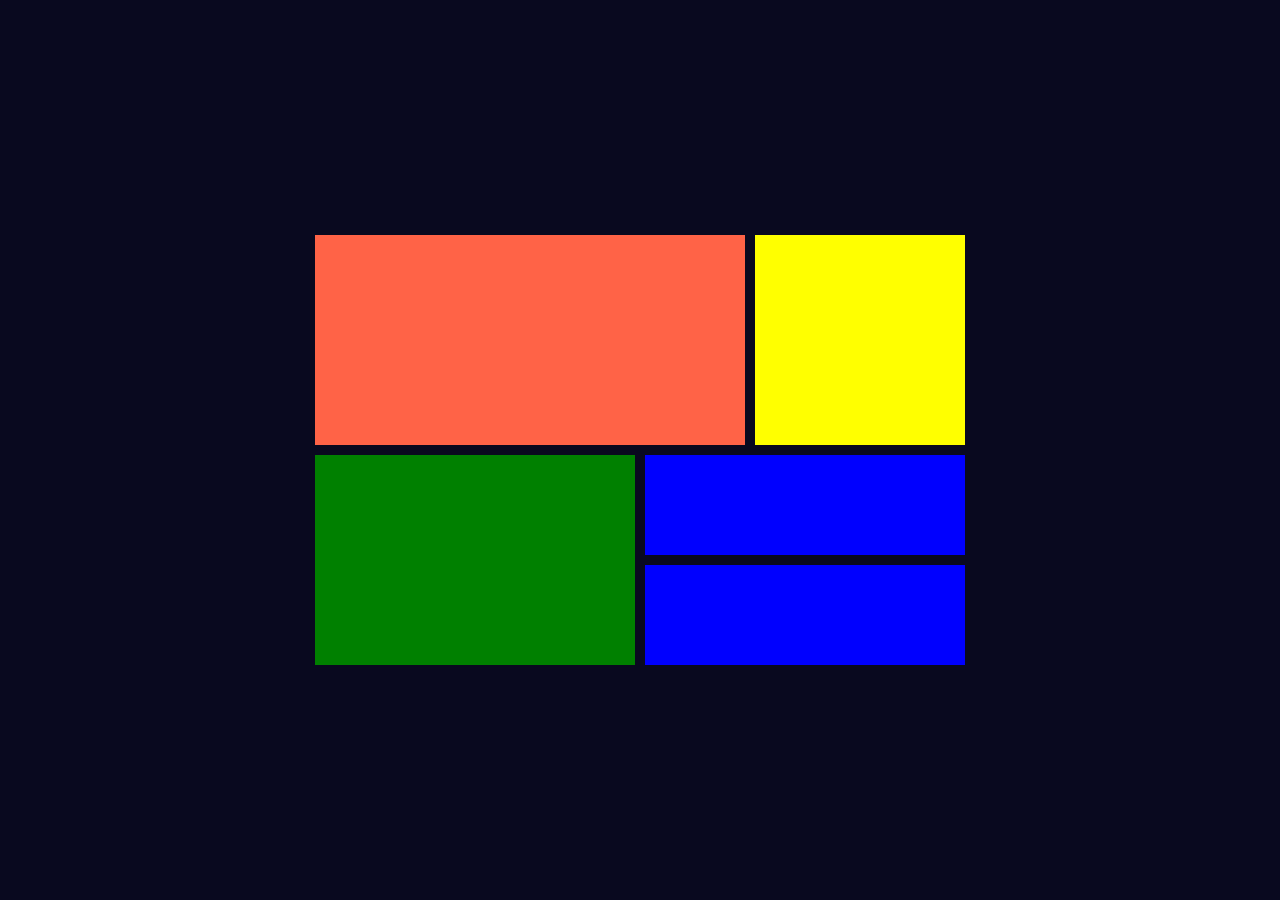
==== Grid task.html @ 9d3b5168 "Add files via upload" ====
<!DOCTYPE html>
<html lang="en">
  <head>
    <meta charset="UTF-8" />
    <meta http-equiv="X-UA-Compatible" content="IE=edge" />
    <meta name="viewport" content="width=device-width, initial-scale=1.0" />
    <title>GRID TASK</title>
    <link rel="stylesheet" href="Grid style.css" />
  </head>
  <body>
    <main>
      <div class="box1"></div>
      <div class="box2"></div>
      <div class="box3"></div>
      <div class="box4"></div>
      <div class="box5"></div>
    </main>
  </body>
</html>
---- Grid style.css ----
/* CSS RESET */
* {
  margin: 0px;
  padding: 0px;
  box-sizing: border-box;
}
body {
  background-color: rgb(9, 9, 31);
  display: flex;
  place-items: center;
  height: 100vh;
}
main {
  display: grid;
  gap: 10px;
  grid-template-areas:
    "a a a a b b"
    "a a a a b b"
    "c c c d d d"
    "c c c e e e";
  margin: auto;
  grid-auto-columns: 100px;
  grid-auto-rows: 100px;
}
.box1 {
  background-color: tomato;
  grid-area: a;
  grid-row-start: 1;
  grid-row-end: 3;
}
.box2 {
  background-color: yellow;
  grid-area: b;
  grid-row-start: 1;
  grid-row-end: 3;
}
.box3 {
  background-color: green;
  grid-area: c;
  grid-row-start: 3;
  grid-row-end: 5;
}
.box4 {
  background-color: blue;
  grid-area: d;
  grid-row-start: 3;
  grid-row-end: 4;
}
.box5 {
  background-color: blue;
  grid-area: e;
  grid-row-start: 4;
  grid-row-end: 5;
}
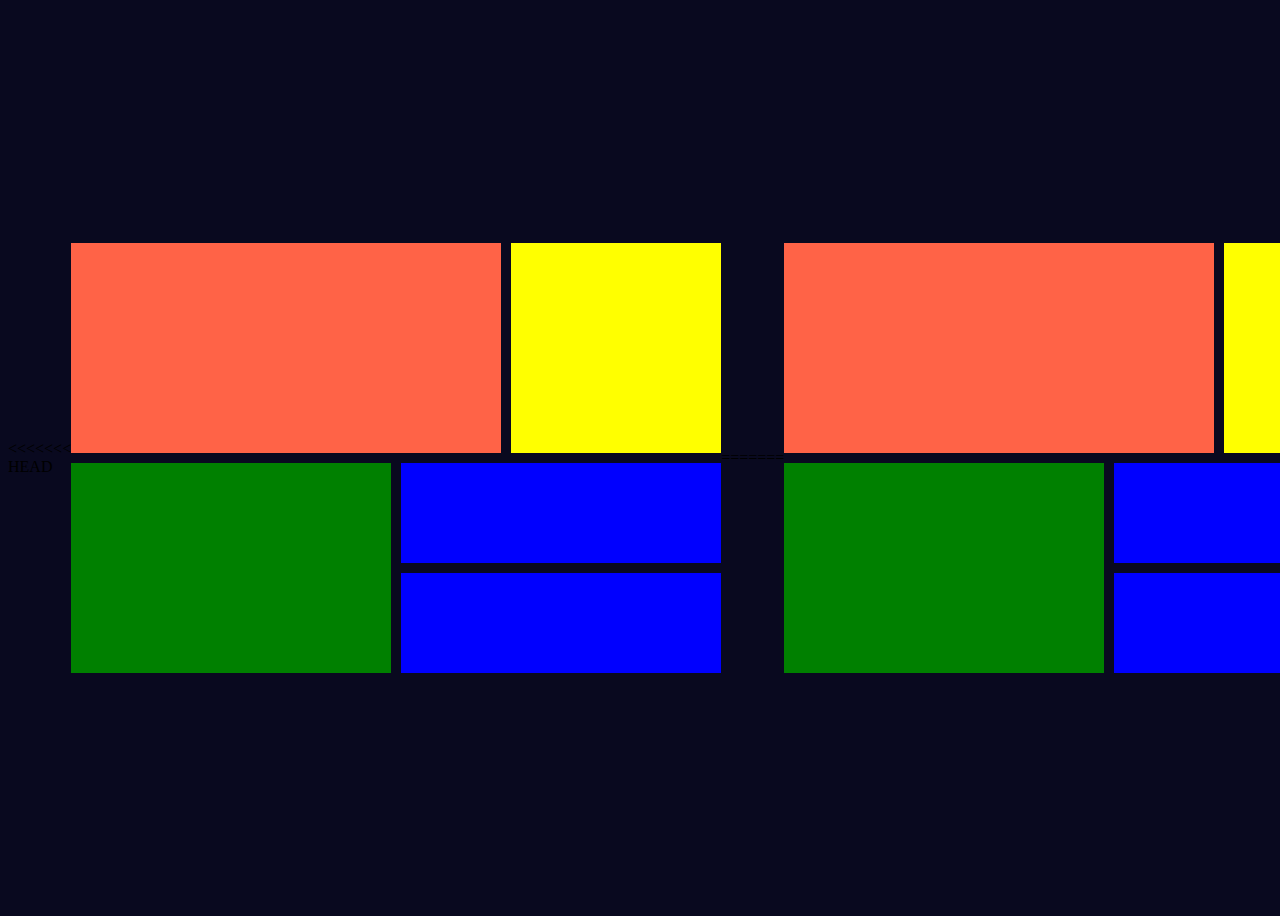
==== commit 75215c1a: "Merge branch 'main' of https://github.com/kachithe1st/Flex-Grid-task" ====
--- a/Grid task.html
+++ b/Grid task.html
@@ -1,19 +1,41 @@
-<!DOCTYPE html>
-<html lang="en">
-  <head>
-    <meta charset="UTF-8" />
-    <meta http-equiv="X-UA-Compatible" content="IE=edge" />
-    <meta name="viewport" content="width=device-width, initial-scale=1.0" />
-    <title>GRID TASK</title>
-    <link rel="stylesheet" href="Grid style.css" />
-  </head>
-  <body>
-    <main>
-      <div class="box1"></div>
-      <div class="box2"></div>
-      <div class="box3"></div>
-      <div class="box4"></div>
-      <div class="box5"></div>
-    </main>
-  </body>
-</html>
+<<<<<<< HEAD
+<!DOCTYPE html>
+<html lang="en">
+  <head>
+    <meta charset="UTF-8" />
+    <meta http-equiv="X-UA-Compatible" content="IE=edge" />
+    <meta name="viewport" content="width=device-width, initial-scale=1.0" />
+    <title>GRID TASK</title>
+    <link rel="stylesheet" href="Grid style.css" />
+  </head>
+  <body>
+    <main>
+      <div class="box1"></div>
+      <div class="box2"></div>
+      <div class="box3"></div>
+      <div class="box4"></div>
+      <div class="box5"></div>
+    </main>
+  </body>
+</html>
+=======
+<!DOCTYPE html>
+<html lang="en">
+  <head>
+    <meta charset="UTF-8" />
+    <meta http-equiv="X-UA-Compatible" content="IE=edge" />
+    <meta name="viewport" content="width=device-width, initial-scale=1.0" />
+    <title>GRID TASK</title>
+    <link rel="stylesheet" href="Grid style.css" />
+  </head>
+  <body>
+    <main>
+      <div class="box1"></div>
+      <div class="box2"></div>
+      <div class="box3"></div>
+      <div class="box4"></div>
+      <div class="box5"></div>
+    </main>
+  </body>
+</html>
+>>>>>>> 9d3b51689feb02a7964524aeba1f555226103dd6
--- a/Grid style.css
+++ b/Grid style.css
@@ -1,54 +1,111 @@
-/* CSS RESET */
-* {
-  margin: 0px;
-  padding: 0px;
-  box-sizing: border-box;
-}
-body {
-  background-color: rgb(9, 9, 31);
-  display: flex;
-  place-items: center;
-  height: 100vh;
-}
-main {
-  display: grid;
-  gap: 10px;
-  grid-template-areas:
-    "a a a a b b"
-    "a a a a b b"
-    "c c c d d d"
-    "c c c e e e";
-  margin: auto;
-  grid-auto-columns: 100px;
-  grid-auto-rows: 100px;
-}
-.box1 {
-  background-color: tomato;
-  grid-area: a;
-  grid-row-start: 1;
-  grid-row-end: 3;
-}
-.box2 {
-  background-color: yellow;
-  grid-area: b;
-  grid-row-start: 1;
-  grid-row-end: 3;
-}
-.box3 {
-  background-color: green;
-  grid-area: c;
-  grid-row-start: 3;
-  grid-row-end: 5;
-}
-.box4 {
-  background-color: blue;
-  grid-area: d;
-  grid-row-start: 3;
-  grid-row-end: 4;
-}
-.box5 {
-  background-color: blue;
-  grid-area: e;
-  grid-row-start: 4;
-  grid-row-end: 5;
-}
+<<<<<<< HEAD
+/* CSS RESET */
+* {
+  margin: 0px;
+  padding: 0px;
+  box-sizing: border-box;
+}
+body {
+  background-color: rgb(9, 9, 31);
+  display: flex;
+  place-items: center;
+  height: 100vh;
+}
+main {
+  display: grid;
+  gap: 10px;
+  grid-template-areas:
+    "a a a a b b"
+    "a a a a b b"
+    "c c c d d d"
+    "c c c e e e";
+  margin: auto;
+  grid-auto-columns: 100px;
+  grid-auto-rows: 100px;
+}
+.box1 {
+  background-color: tomato;
+  grid-area: a;
+  grid-row-start: 1;
+  grid-row-end: 3;
+}
+.box2 {
+  background-color: yellow;
+  grid-area: b;
+  grid-row-start: 1;
+  grid-row-end: 3;
+}
+.box3 {
+  background-color: green;
+  grid-area: c;
+  grid-row-start: 3;
+  grid-row-end: 5;
+}
+.box4 {
+  background-color: blue;
+  grid-area: d;
+  grid-row-start: 3;
+  grid-row-end: 4;
+}
+.box5 {
+  background-color: blue;
+  grid-area: e;
+  grid-row-start: 4;
+  grid-row-end: 5;
+}
+=======
+/* CSS RESET */
+* {
+  margin: 0px;
+  padding: 0px;
+  box-sizing: border-box;
+}
+body {
+  background-color: rgb(9, 9, 31);
+  display: flex;
+  place-items: center;
+  height: 100vh;
+}
+main {
+  display: grid;
+  gap: 10px;
+  grid-template-areas:
+    "a a a a b b"
+    "a a a a b b"
+    "c c c d d d"
+    "c c c e e e";
+  margin: auto;
+  grid-auto-columns: 100px;
+  grid-auto-rows: 100px;
+}
+.box1 {
+  background-color: tomato;
+  grid-area: a;
+  grid-row-start: 1;
+  grid-row-end: 3;
+}
+.box2 {
+  background-color: yellow;
+  grid-area: b;
+  grid-row-start: 1;
+  grid-row-end: 3;
+}
+.box3 {
+  background-color: green;
+  grid-area: c;
+  grid-row-start: 3;
+  grid-row-end: 5;
+}
+.box4 {
+  background-color: blue;
+  grid-area: d;
+  grid-row-start: 3;
+  grid-row-end: 4;
+}
+.box5 {
+  background-color: blue;
+  grid-area: e;
+  grid-row-start: 4;
+  grid-row-end: 5;
+}
+>>>>>>> 9d3b51689feb02a7964524aeba1f555226103dd6
--- a/Grid style.css
+++ b/Grid style.css
@@ -1,54 +1,111 @@
-/* CSS RESET */
-* {
-  margin: 0px;
-  padding: 0px;
-  box-sizing: border-box;
-}
-body {
-  background-color: rgb(9, 9, 31);
-  display: flex;
-  place-items: center;
-  height: 100vh;
-}
-main {
-  display: grid;
-  gap: 10px;
-  grid-template-areas:
-    "a a a a b b"
-    "a a a a b b"
-    "c c c d d d"
-    "c c c e e e";
-  margin: auto;
-  grid-auto-columns: 100px;
-  grid-auto-rows: 100px;
-}
-.box1 {
-  background-color: tomato;
-  grid-area: a;
-  grid-row-start: 1;
-  grid-row-end: 3;
-}
-.box2 {
-  background-color: yellow;
-  grid-area: b;
-  grid-row-start: 1;
-  grid-row-end: 3;
-}
-.box3 {
-  background-color: green;
-  grid-area: c;
-  grid-row-start: 3;
-  grid-row-end: 5;
-}
-.box4 {
-  background-color: blue;
-  grid-area: d;
-  grid-row-start: 3;
-  grid-row-end: 4;
-}
-.box5 {
-  background-color: blue;
-  grid-area: e;
-  grid-row-start: 4;
-  grid-row-end: 5;
-}
+<<<<<<< HEAD
+/* CSS RESET */
+* {
+  margin: 0px;
+  padding: 0px;
+  box-sizing: border-box;
+}
+body {
+  background-color: rgb(9, 9, 31);
+  display: flex;
+  place-items: center;
+  height: 100vh;
+}
+main {
+  display: grid;
+  gap: 10px;
+  grid-template-areas:
+    "a a a a b b"
+    "a a a a b b"
+    "c c c d d d"
+    "c c c e e e";
+  margin: auto;
+  grid-auto-columns: 100px;
+  grid-auto-rows: 100px;
+}
+.box1 {
+  background-color: tomato;
+  grid-area: a;
+  grid-row-start: 1;
+  grid-row-end: 3;
+}
+.box2 {
+  background-color: yellow;
+  grid-area: b;
+  grid-row-start: 1;
+  grid-row-end: 3;
+}
+.box3 {
+  background-color: green;
+  grid-area: c;
+  grid-row-start: 3;
+  grid-row-end: 5;
+}
+.box4 {
+  background-color: blue;
+  grid-area: d;
+  grid-row-start: 3;
+  grid-row-end: 4;
+}
+.box5 {
+  background-color: blue;
+  grid-area: e;
+  grid-row-start: 4;
+  grid-row-end: 5;
+}
+=======
+/* CSS RESET */
+* {
+  margin: 0px;
+  padding: 0px;
+  box-sizing: border-box;
+}
+body {
+  background-color: rgb(9, 9, 31);
+  display: flex;
+  place-items: center;
+  height: 100vh;
+}
+main {
+  display: grid;
+  gap: 10px;
+  grid-template-areas:
+    "a a a a b b"
+    "a a a a b b"
+    "c c c d d d"
+    "c c c e e e";
+  margin: auto;
+  grid-auto-columns: 100px;
+  grid-auto-rows: 100px;
+}
+.box1 {
+  background-color: tomato;
+  grid-area: a;
+  grid-row-start: 1;
+  grid-row-end: 3;
+}
+.box2 {
+  background-color: yellow;
+  grid-area: b;
+  grid-row-start: 1;
+  grid-row-end: 3;
+}
+.box3 {
+  background-color: green;
+  grid-area: c;
+  grid-row-start: 3;
+  grid-row-end: 5;
+}
+.box4 {
+  background-color: blue;
+  grid-area: d;
+  grid-row-start: 3;
+  grid-row-end: 4;
+}
+.box5 {
+  background-color: blue;
+  grid-area: e;
+  grid-row-start: 4;
+  grid-row-end: 5;
+}
+>>>>>>> 9d3b51689feb02a7964524aeba1f555226103dd6
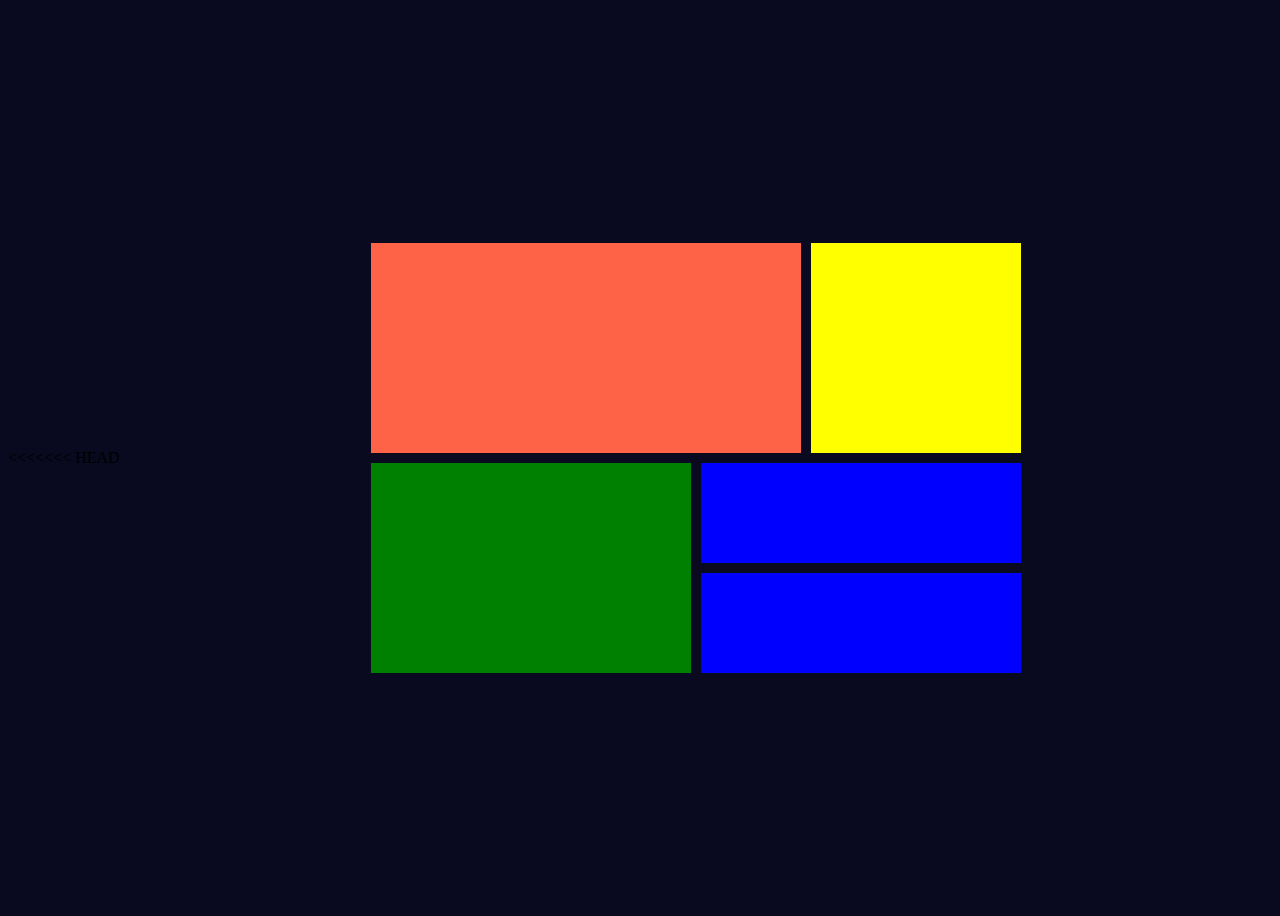
==== commit 63093d17: "Update Grid task.html" ====
--- a/Grid task.html
+++ b/Grid task.html
@@ -18,24 +18,4 @@
     </main>
   </body>
 </html>
-=======
-<!DOCTYPE html>
-<html lang="en">
-  <head>
-    <meta charset="UTF-8" />
-    <meta http-equiv="X-UA-Compatible" content="IE=edge" />
-    <meta name="viewport" content="width=device-width, initial-scale=1.0" />
-    <title>GRID TASK</title>
-    <link rel="stylesheet" href="Grid style.css" />
-  </head>
-  <body>
-    <main>
-      <div class="box1"></div>
-      <div class="box2"></div>
-      <div class="box3"></div>
-      <div class="box4"></div>
-      <div class="box5"></div>
-    </main>
-  </body>
-</html>
->>>>>>> 9d3b51689feb02a7964524aeba1f555226103dd6
+
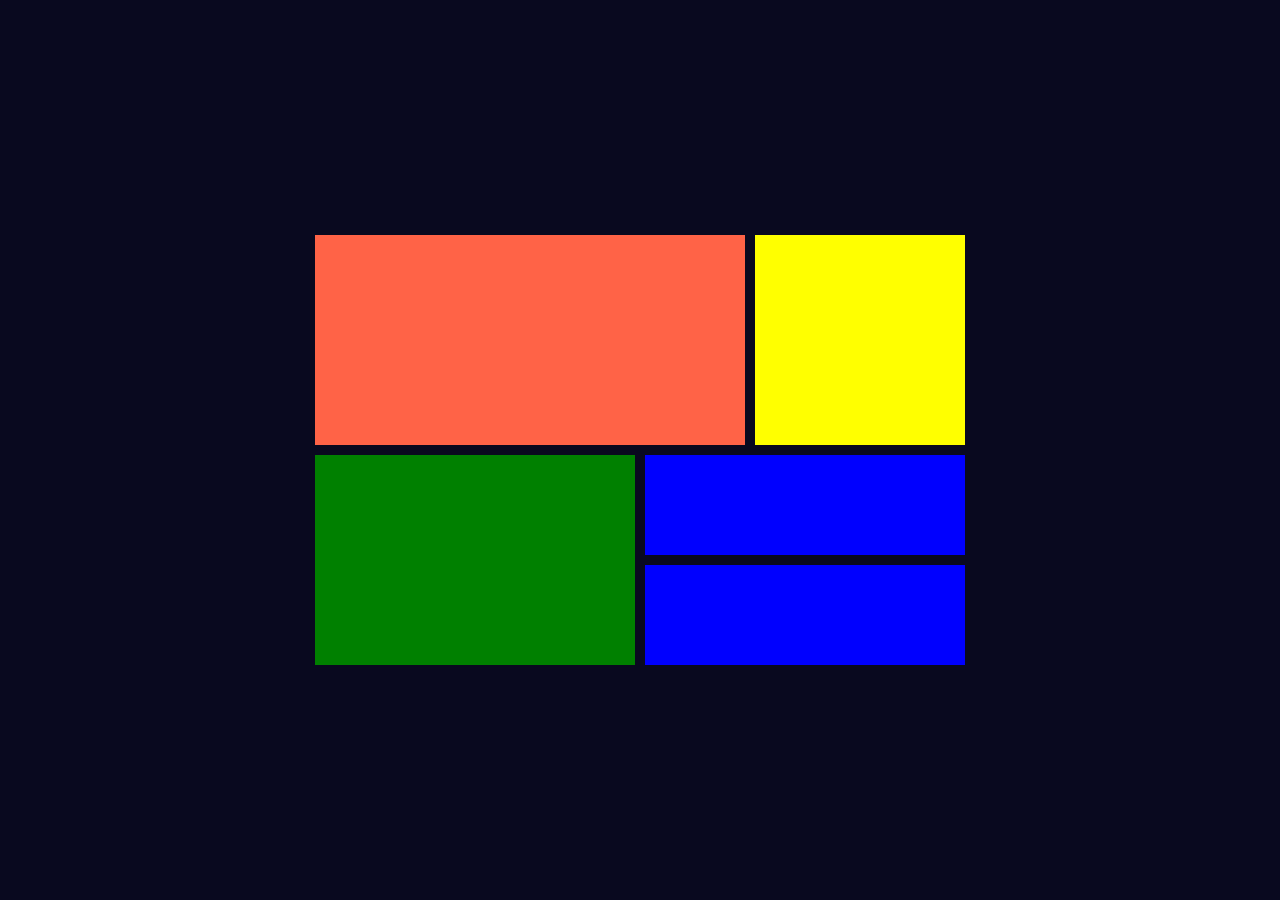
==== commit efcf21c8: "staged" ====
--- a/Grid task.html
+++ b/Grid task.html
@@ -1,4 +1,3 @@
-<<<<<<< HEAD
 <!DOCTYPE html>
 <html lang="en">
   <head>
@@ -18,4 +17,3 @@
     </main>
   </body>
 </html>
-
--- a/Grid style.css
+++ b/Grid style.css
@@ -1,4 +1,3 @@
-<<<<<<< HEAD
 /* CSS RESET */
 * {
   margin: 0px;
@@ -53,59 +52,3 @@
   grid-row-start: 4;
   grid-row-end: 5;
 }
-=======
-/* CSS RESET */
-* {
-  margin: 0px;
-  padding: 0px;
-  box-sizing: border-box;
-}
-body {
-  background-color: rgb(9, 9, 31);
-  display: flex;
-  place-items: center;
-  height: 100vh;
-}
-main {
-  display: grid;
-  gap: 10px;
-  grid-template-areas:
-    "a a a a b b"
-    "a a a a b b"
-    "c c c d d d"
-    "c c c e e e";
-  margin: auto;
-  grid-auto-columns: 100px;
-  grid-auto-rows: 100px;
-}
-.box1 {
-  background-color: tomato;
-  grid-area: a;
-  grid-row-start: 1;
-  grid-row-end: 3;
-}
-.box2 {
-  background-color: yellow;
-  grid-area: b;
-  grid-row-start: 1;
-  grid-row-end: 3;
-}
-.box3 {
-  background-color: green;
-  grid-area: c;
-  grid-row-start: 3;
-  grid-row-end: 5;
-}
-.box4 {
-  background-color: blue;
-  grid-area: d;
-  grid-row-start: 3;
-  grid-row-end: 4;
-}
-.box5 {
-  background-color: blue;
-  grid-area: e;
-  grid-row-start: 4;
-  grid-row-end: 5;
-}
->>>>>>> 9d3b51689feb02a7964524aeba1f555226103dd6
